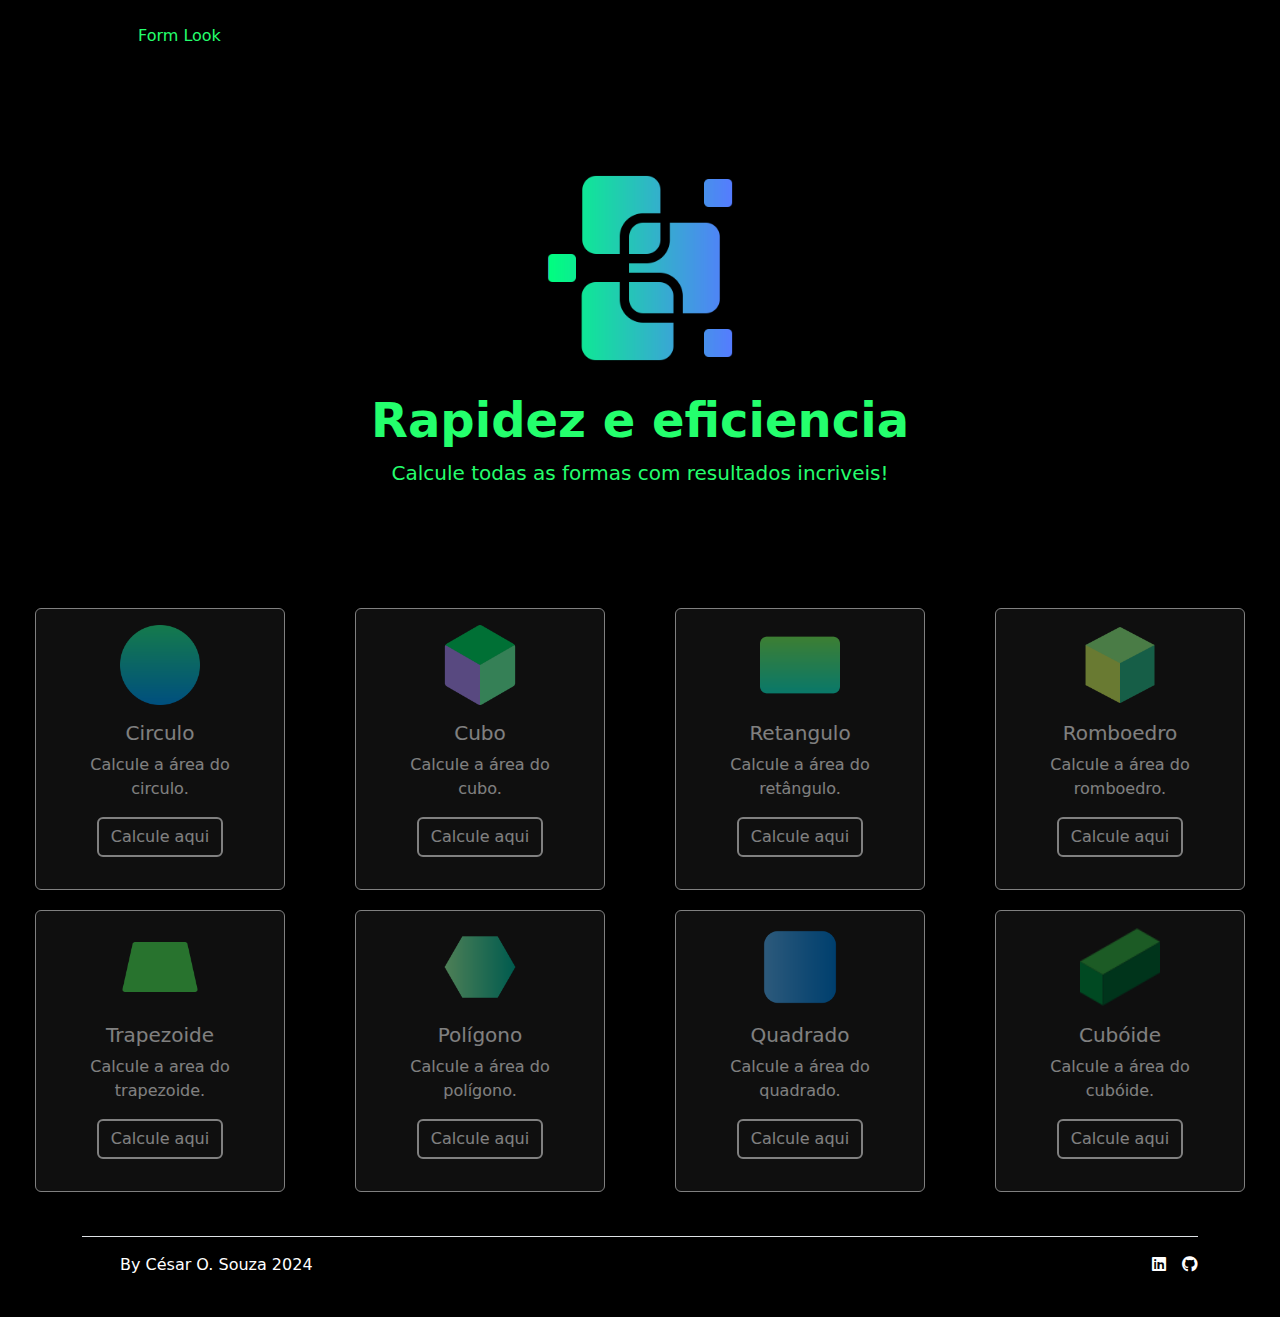
==== html/index.html @ e22c081e "Adicionando arquivos" ====
<!DOCTYPE html>
<html lang="pt-br">

<head>
  <meta charset="UTF-8">
  <meta name="viewport" content="width=device-width, initial-scale=1.0">
  <title>Form Look</title>
  <link href="https://cdn.jsdelivr.net/npm/bootstrap@5.3.3/dist/css/bootstrap.min.css" rel="stylesheet"
    integrity="sha384-QWTKZyjpPEjISv5WaRU9OFeRpok6YctnYmDr5pNlyT2bRjXh0JMhjY6hW+ALEwIH" crossorigin="anonymous">
  <link href="../css/style.css" rel="stylesheet">
  <link rel="stylesheet" href="https://cdnjs.cloudflare.com/ajax/libs/font-awesome/6.0.0-beta3/css/all.min.css">

</head>

<body>
  <!-- Cabeçalho da pagina -->
  <div class="b-example-divider"></div>
  <header class="p-3 custom-header">
    <div class="container">
      <div class="d-flex flex-wrap align-items-center justify-content-center justify-content-lg-start">
        <a href="/" class="d-flex align-items-center mb-3 mb-lg-0 text-white text-decoration-none">
          <svg class="bi me-2" width="40" height="32" role="img" aria-label="Bootstrap">
            <use xlink:href="#bootstrap" />
          </svg>
        </a>

        <ul class="nav col-12 col-lg-auto me-lg-auto mb-2 justify-content-center mb-md-0">
          <li><a href="#" class="nav-link px-2 formlook">Form Look</a></li>
        </ul>
      </div>
  </header>
  </div>
  <!-- Primeiro Conteudo -->
  <main>
    <h1 class="visually-hidden">Form Look</h1>

    <div class="px-4 py-5 my-5 text-center">
      <img class="d-block mx-auto mb-4" src="../img/forma-abstrata.png" alt="" width="200" height="200">
      <h1 class="display-5 fw-bold text-main2">Rapidez e eficiencia</h1>
      <div class="col-lg-6 mx-auto">
        <p class="lead mb-4 text-main">Calcule todas as formas com resultados incriveis!</p>
      </div>
    </div>
  </main>
  <!-- Primeiro Conteudo -->
  <!-- Cards 1 -->
  <div class="container-cards">

    <div class="row justify-content-center text-center g-0">

      <!-- Cards 1 -->
      <div class="col-lg-3 col-md-4 col-sm-6 col-12 card-spacing">
        <div class="card card-custom p-3">
          <div class="d-flex justify-content-center">
            <img src="../img/lua-nova.png" class="card-img-top" alt="Icone de circulo"
              style="height: 80px; width: 80px;">
          </div>
          <div class="card-body">
            <h5 class="card-title">Circulo</h5>
            <p class="card-text">Calcule a área do circulo.</p>
            <a href="../html/circulo.html" class="btn btn-primary">Calcule aqui</a>
          </div>
        </div>
      </div>

      <!-- Cards 2 -->
      <div class="col-lg-3 col-md-4 col-sm-6 col-12 card-spacing">
        <div class="card card-custom p-3">
          <div class="d-flex justify-content-center">
            <img src="../img/cubo.png" class="card-img-top" alt="Icone de um cubo" style="height: 80px; width: 80px;">
          </div>
          <div class="card-body">
            <h5 class="card-title">Cubo</h5>
            <p class="card-text">Calcule a área do cubo.</p>
            <a href="#" class="btn btn-primary">Calcule aqui</a>
          </div>
        </div>
      </div>

      <!-- Cards 3 -->
      <div class="col-lg-3 col-md-4 col-sm-6 col-12 card-spacing">
        <div class="card card-custom p-3">
          <div class="d-flex justify-content-center">
            <img src="../img/retangulo.png" class="card-img-top" alt="Icone de um retangulo"
              style="height: 80px; width: 80px">
          </div>
          <div class="card-body">
            <h5 class="card-title">Retangulo</h5>
            <p class="card-text">Calcule a área do retângulo.</p>
            <a href="#" class="btn btn-primary">Calcule aqui</a>
          </div>
        </div>
      </div>

      <!-- Cards 4 -->
      <div class="col-lg-3 col-md-4 col-sm-6 col-12 card-spacing">
        <div class="card card-custom p-3">
          <div class="d-flex justify-content-center">
            <img src="../img/romboedro.png" class="card-img-top" alt="Icone de um romboedro"
              style="height: 80px; width: 80px;">
          </div>
          <div class="card-body">
            <h5 class="card-title">Romboedro</h5>
            <p class="card-text">Calcule a área do romboedro.</p>
            <a href="#" class="btn btn-primary">Calcule aqui</a>
          </div>
        </div>
      </div>

      <!-- Cards 5 -->
      <div class="col-lg-3 col-md-4 col-sm-6 col-12 card-spacing">
        <div class="card card-custom p-3">
          <div class="d-flex justify-content-center">
            <img src="../img/trapezio (2).png" class="card-img-top" alt="Icone de um trapezoide"
              style="height: 80px; width: 80px;">
          </div>
          <div class="card-body">
            <h5 class="card-title">Trapezoide</h5>
            <p class="card-text">Calcule a area do trapezoide.</p>
            <a href="#" class="btn btn-primary">Calcule aqui</a>
          </div>
        </div>
      </div>

      <!-- Cards 6 -->
      <div class="col-lg-3 col-md-4 col-sm-6 col-12 card-spacing">
        <div class="card card-custom p-3">
          <div class="d-flex justify-content-center">
            <img src="../img/poligono.png" class="card-img-top" alt="Icone de um polígono"
              style="height: 80px; width: 80px;">
          </div>
          <div class="card-body">
            <h5 class="card-title">Polígono</h5>
            <p class="card-text">Calcule a área do polígono.</p>
            <a href="#" class="btn btn-primary">Calcule aqui</a>
          </div>
        </div>
      </div>

      <!-- Cards 7 -->
      <div class="col-lg-3 col-md-4 col-sm-6 col-12 card-spacing">
        <div class="card card-custom p-3">
          <div class="d-flex justify-content-center">
            <img src="../img/quadrado.png" class="card-img-top" alt="Icone de um quadrado."
              style="height: 80px; width: 80px;">
          </div>
          <div class="card-body">
            <h5 class="card-title">Quadrado</h5>
            <p class="card-text">Calcule a área do quadrado.</p>
            <a href="#" class="btn btn-primary">Calcule aqui</a>
          </div>
        </div>
      </div>

      <!-- Cards 8 -->
      <div class="col-lg-3 col-md-4 col-sm-6 col-12 card-spacing">
        <div class="card card-custom p-3">
          <div class="d-flex justify-content-center">
            <img src="../img/cuboide.png" class="card-img-top" alt="Icone de um cubóide."
              style="height: 80px; width: 80px;">
          </div>
          <div class="card-body">
            <h5 class="card-title">Cubóide</h5>
            <p class="card-text">Calcule a área do cubóide.</p>
            <a href="#" class="btn btn-primary">Calcule aqui</a>
          </div>
        </div>

      </div>
    </div>
  </div>
  <!--Footer da pagina -->
  <div class="container">
    <footer class="d-flex flex-wrap justify-content-between align-items-center py-3 my-4 border-top">
      <div class="col-md-4 d-flex align-items-center">
        <a href="/" class="mb-3 me-2 mb-md-0 text-body-secondary text-decoration-none lh-1">
          <svg class="bi" width="30" height="24">
            <use xlink:href="#bootstrap"></use>
          </svg>
        </a>
        <span class="mb-3 mb-md-0 text-white">By César O. Souza 2024</span>
      </div>

      <ul class="nav col-md-4 justify-content-end list-unstyled d-flex">
        <li class="ms-3">
          <a class="text-white" href="https://www.linkedin.com/in/cesarosouza/" target="_blank">
            <i class="fab fa-linkedin"></i>
          </a>
        </li>
        <li class="ms-3">
          <a class="text-white" href="https://github.com/cesarssouz" target="_blank">
            <i class="fab fa-github"></i>
          </a>
        </li>
      </ul>
    </footer>
  </div>

</body>

</html>
---- css/style.css ----
header.custom-header {
    background-color: #000000;
}

body {
    background-color: #000000;
}

.formlook {
    color: rgb(36, 255, 109);
}

.text-main2 {
    color: rgb(36, 255, 109);
}

.text-main {
    color: rgb(36, 255, 109);
}

.card-custom {
    max-width: 250px;
    margin: 0 auto;
    background-color: #1e1e1e;
    border-color: #ffffff;
    color: rgb(255, 255, 255);
    opacity: 0.5;
    transition: transform 0.3s linear, opacity 0.3s linear;
    transform: scale(1);
}

.card-custom:hover {
    opacity: 1;
    transform: scale(1.05);
}

.card-spacing {
    margin-bottom: 20px;
   
}

.btn-primary {
    background-color: transparent;
    color: white;
    border: 2px solid white;
    transition: background-color 1s linear, color 1s linear;
}

.btn-primary:hover {
    background-color:  rgb(36, 255, 109);
    border: 2px solid white;
    color: white;
    border:  rgb(36, 255, 109);
}
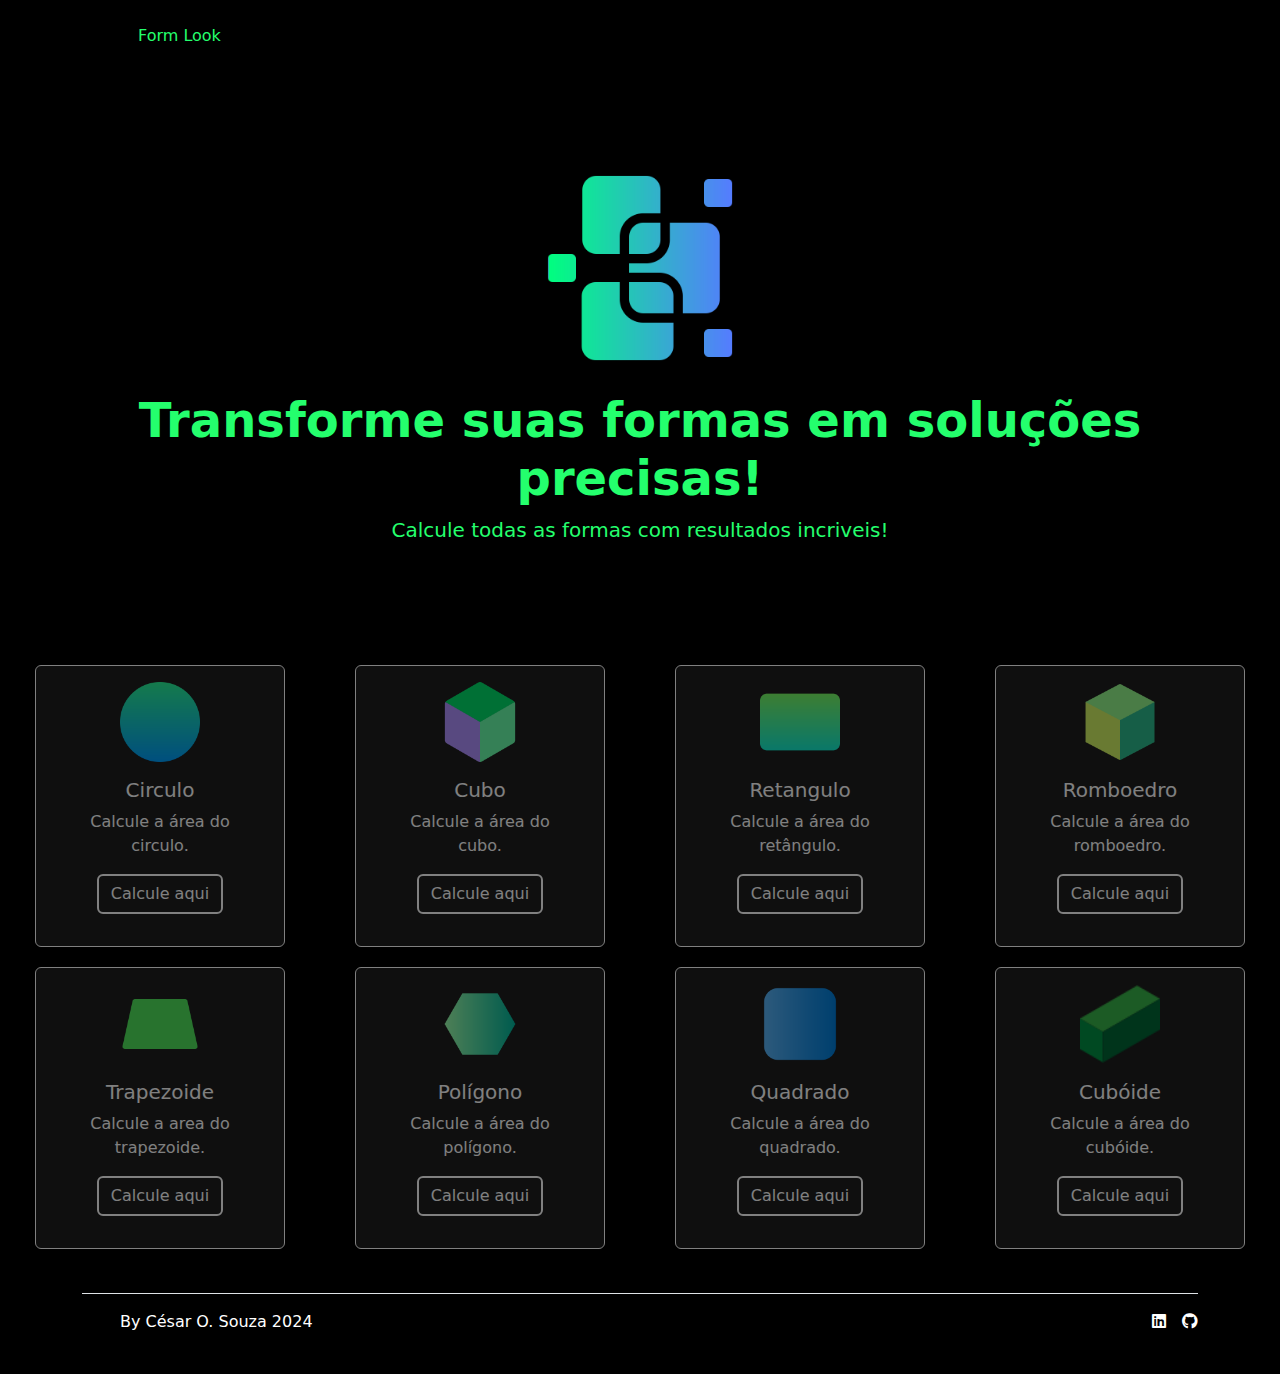
==== commit d7da84f7: "Adicionando o cubo, e mudando o texto principal do index" ====
--- a/html/index.html
+++ b/html/index.html
@@ -36,7 +36,7 @@
 
     <div class="px-4 py-5 my-5 text-center">
       <img class="d-block mx-auto mb-4" src="../img/forma-abstrata.png" alt="" width="200" height="200">
-      <h1 class="display-5 fw-bold text-main2">Rapidez e eficiencia</h1>
+      <h1 class="display-5 fw-bold text-main2">Transforme suas formas em soluções precisas!</h1>
       <div class="col-lg-6 mx-auto">
         <p class="lead mb-4 text-main">Calcule todas as formas com resultados incriveis!</p>
       </div>
@@ -72,7 +72,7 @@
           <div class="card-body">
             <h5 class="card-title">Cubo</h5>
             <p class="card-text">Calcule a área do cubo.</p>
-            <a href="#" class="btn btn-primary">Calcule aqui</a>
+            <a href="../html/cubo.html" class="btn btn-primary">Calcule aqui</a>
           </div>
         </div>
       </div>
